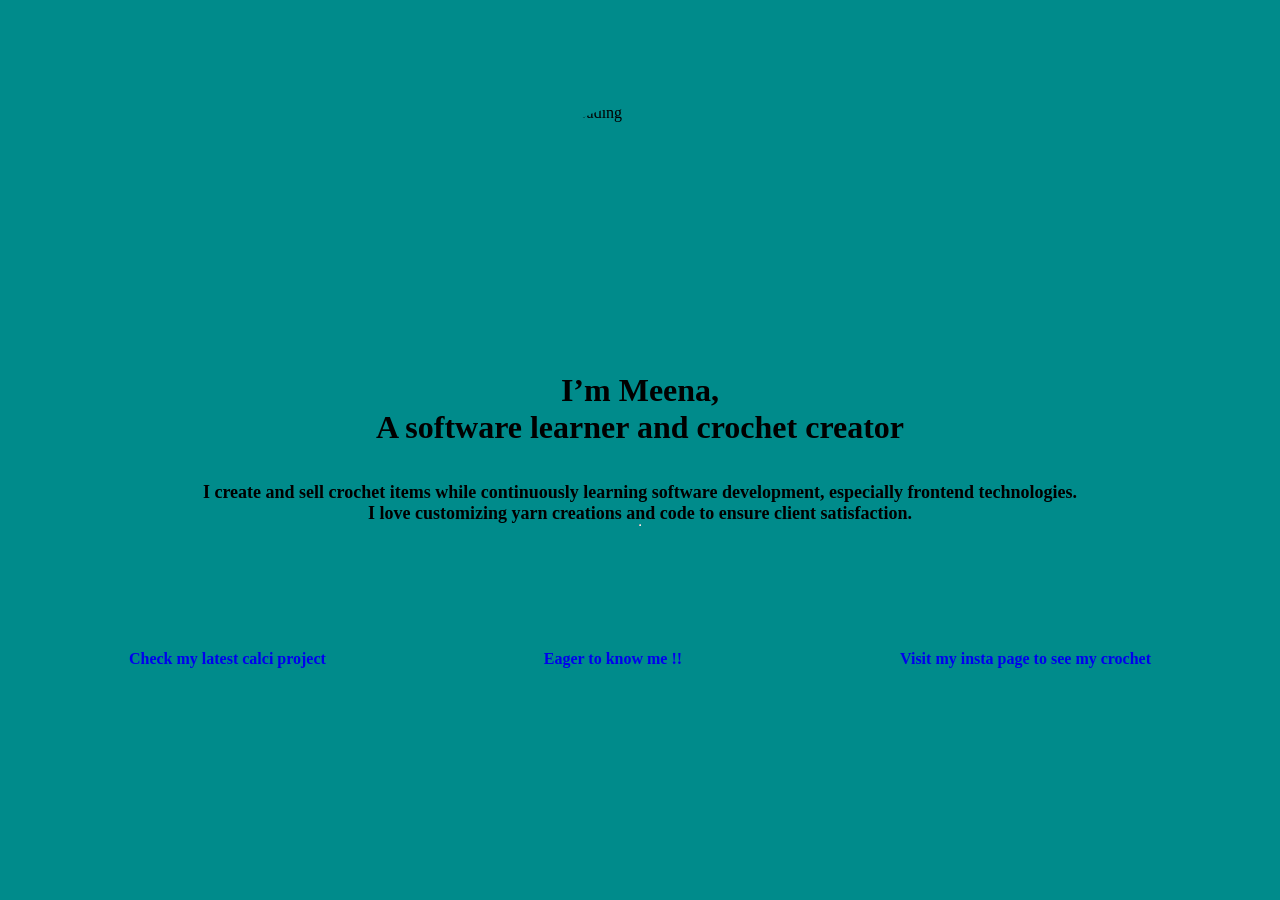
==== index.html @ c017ac61 "Move files to root for hosting" ====
<!DOCTYPE html>
<html lang="en">
<head>
    <meta charset="UTF-8">
    <meta name="viewport" content="width=device-width, initial-scale=1.0">
    <title>Portfolio</title>
    <link rel="stylesheet" href="style.css">
</head>
<body>
    <div class="intro_container">
        <img src="C:\Users\Meena\OneDrive\Desktop\portfolio\public\WhatsApp Image 2026-05-26 at 4.52.34 PM.jpeg" alt="image loading"><br>
        <h1 style="font-weight: bold; text-align: center;">I’m Meena,<br>A software learner and crochet creator</h1> <br><br><p>
I create and sell crochet items while continuously learning software development, especially frontend technologies.
<br>I love customizing yarn creations and code to ensure client satisfaction.</p>
<hr>
</div>
<div class="links_container">
    <div class="calci"><a href="C:\Users\Meena\OneDrive\Desktop\portfolio\public\calci.html" class="link">Check my latest calci project</a></div>
    <div class="about"><a href="C:\Users\Meena\OneDrive\Desktop\portfolio\public\about.html" class="link">Eager to know me !!</a></div>    
    <div class="crochet"><a href="https://www.instagram.com/meenas____touch/" class="link">Visit my insta page to see my crochet</a></div>
</div>

    
</body>
</html>
---- style.css ----
*{
    margin: 0px;
    padding:0px;
    box-sizing: border-box;
}

.intro_container{
    width: 100%;
    height:70vh;
    display:flex;
    justify-content: center;
    align-items: center;
    flex-direction: column;
    flex-wrap: wrap;
    background-color:darkcyan;
}

.intro_container img{
    width: 250px;
    height: 250px;
    border-radius: 50%;
}
.intro_container p{
    text-align: center;
    font-family: 'Times New Roman', Times, serif;
    font-size:large;
    font-weight:bold;
}
.links_container{
    padding: 20px;
    width: 100%;
    height:30vh;
    display: flex;
    justify-content: center;
    /* align-items: center; */
    flex-direction: row;
    background-color: darkcyan;
    justify-content: space-around;
}

.main_container{
  padding: 100px;
  display: flex;
  align-items: center;
  justify-content: center;
  justify-content:space-around;
  background-color: darkcyan;
}
.link{
    font-family: 'Times New Roman', Times, serif;
    font-weight:bolder;
    text-decoration: none;
}
.link:hover{
    color: blue;
}
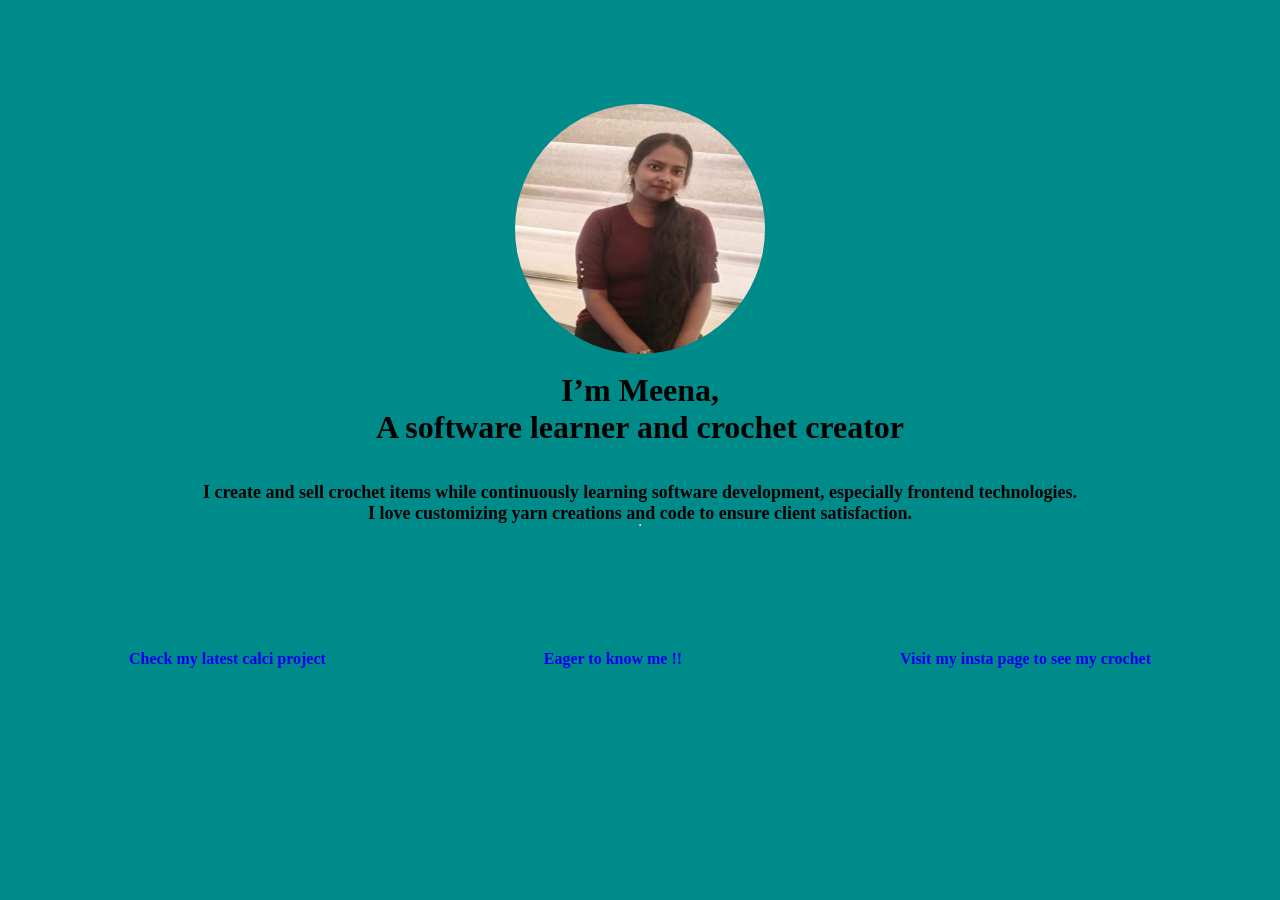
==== commit 000d1e34: "fixed links" ====
--- a/index.html
+++ b/index.html
@@ -9,15 +9,15 @@
 </head>
 <body>
     <div class="intro_container">
-        <img src="C:\Users\Meena\OneDrive\Desktop\portfolio\public\WhatsApp Image 2026-05-26 at 4.52.34 PM.jpeg" alt="image loading"><br>
+        <img src="\WhatsApp Image 2026-05-26 at 4.52.34 PM.jpeg" alt="image loading"><br>
         <h1 style="font-weight: bold; text-align: center;">I’m Meena,<br>A software learner and crochet creator</h1> <br><br><p>
 I create and sell crochet items while continuously learning software development, especially frontend technologies.
 <br>I love customizing yarn creations and code to ensure client satisfaction.</p>
 <hr>
 </div>
 <div class="links_container">
-    <div class="calci"><a href="C:\Users\Meena\OneDrive\Desktop\portfolio\public\calci.html" class="link">Check my latest calci project</a></div>
-    <div class="about"><a href="C:\Users\Meena\OneDrive\Desktop\portfolio\public\about.html" class="link">Eager to know me !!</a></div>    
+    <div class="calci"><a href="calci.html" class="link">Check my latest calci project</a></div>
+    <div class="about"><a href="about.html" class="link">Eager to know me !!</a></div>    
     <div class="crochet"><a href="https://www.instagram.com/meenas____touch/" class="link">Visit my insta page to see my crochet</a></div>
 </div>
 
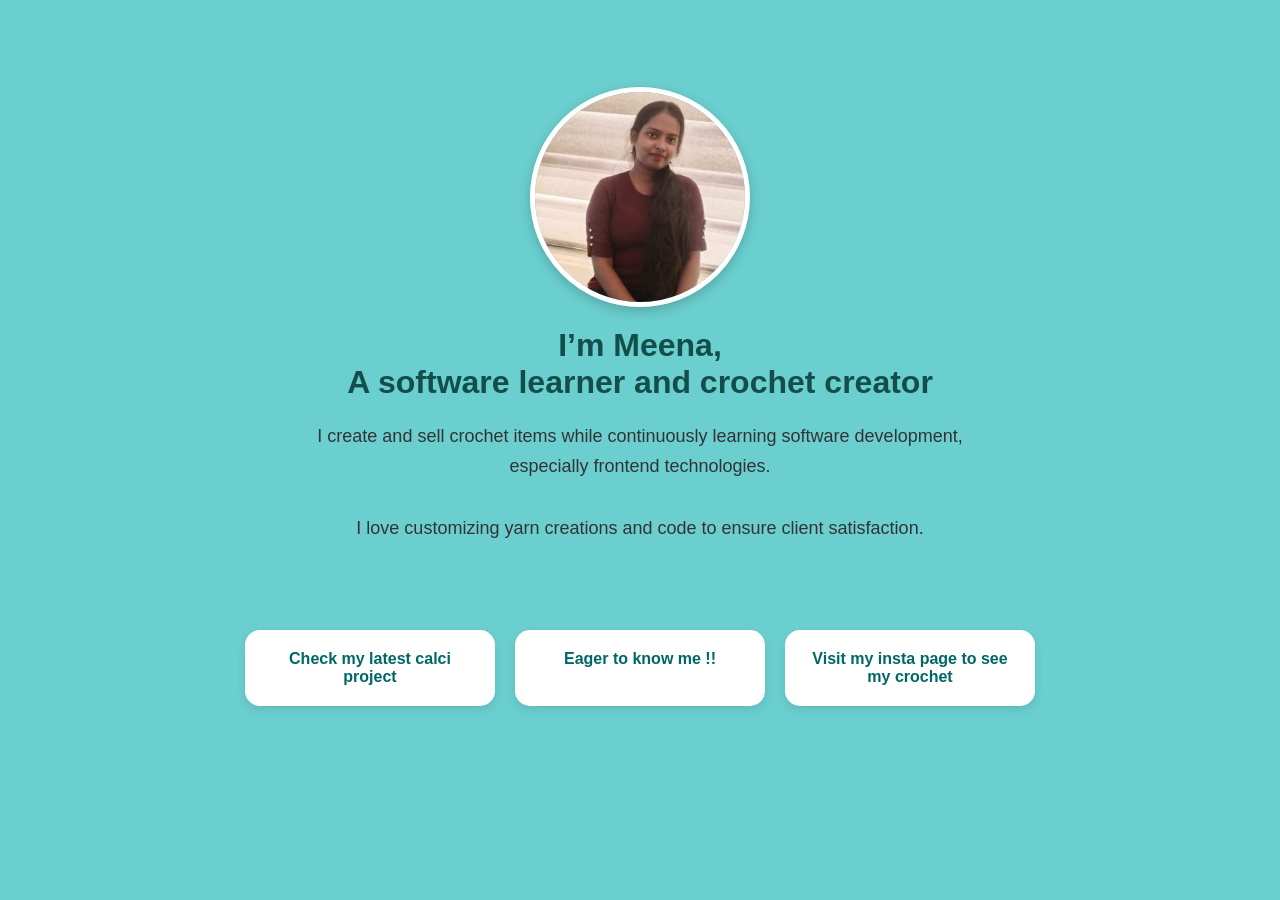
==== commit c5abbea5: "improved" ====
--- a/index.html
+++ b/index.html
@@ -1,4 +1,3 @@
-
 <!DOCTYPE html>
 <html lang="en">
 <head>
@@ -8,19 +7,46 @@
     <link rel="stylesheet" href="style.css">
 </head>
 <body>
+
     <div class="intro_container">
-        <img src="\WhatsApp Image 2026-05-26 at 4.52.34 PM.jpeg" alt="image loading"><br>
-        <h1 style="font-weight: bold; text-align: center;">I’m Meena,<br>A software learner and crochet creator</h1> <br><br><p>
-I create and sell crochet items while continuously learning software development, especially frontend technologies.
-<br>I love customizing yarn creations and code to ensure client satisfaction.</p>
-<hr>
-</div>
-<div class="links_container">
-    <div class="calci"><a href="calci.html" class="link">Check my latest calci project</a></div>
-    <div class="about"><a href="about.html" class="link">Eager to know me !!</a></div>    
-    <div class="crochet"><a href="https://www.instagram.com/meenas____touch/" class="link">Visit my insta page to see my crochet</a></div>
-</div>
 
-    
+        <img src="img1.jpeg" alt="image loading">
+
+        <h1>
+            I’m Meena,<br>
+            A software learner and crochet creator
+        </h1>
+
+        <p>
+            I create and sell crochet items while continuously learning software
+            development, especially frontend technologies.
+            <br><br>
+            I love customizing yarn creations and code to ensure client satisfaction.
+        </p>
+
+    </div>
+
+    <div class="links_container">
+
+        <div class="card">
+            <a href="calci.html" class="link">
+                Check my latest calci project
+            </a>
+        </div>
+
+        <div class="card">
+            <a href="about.html" class="link">
+                Eager to know me !!
+            </a>
+        </div>
+
+        <div class="card">
+            <a href="https://www.instagram.com/meenas____touch/" class="link">
+                Visit my insta page to see my crochet
+            </a>
+        </div>
+
+    </div>
+
 </body>
 </html>
--- a/style.css
+++ b/style.css
@@ -1,56 +1,99 @@
 *{
-    margin: 0px;
-    padding:0px;
-    box-sizing: border-box;
+    margin:0;
+    padding:0;
+    box-sizing:border-box;
 }
 
+body{
+    background-color:rgb(107, 207, 207);
+    font-family:Arial, sans-serif;
+}
+
+
 .intro_container{
-    width: 100%;
-    height:70vh;
+    width:100%;
+    min-height:70vh;
     display:flex;
-    justify-content: center;
-    align-items: center;
-    flex-direction: column;
-    flex-wrap: wrap;
-    background-color:darkcyan;
+    justify-content:center;
+    align-items:center;
+    flex-direction:column;
+    text-align:center;
+    padding:40px 20px;
 }
 
 .intro_container img{
-    width: 250px;
-    height: 250px;
-    border-radius: 50%;
-}
-.intro_container p{
-    text-align: center;
-    font-family: 'Times New Roman', Times, serif;
-    font-size:large;
-    font-weight:bold;
-}
-.links_container{
-    padding: 20px;
-    width: 100%;
-    height:30vh;
-    display: flex;
-    justify-content: center;
-    /* align-items: center; */
-    flex-direction: row;
-    background-color: darkcyan;
-    justify-content: space-around;
+    width:220px;
+    height:220px;
+    border-radius:50%;
+    object-fit:cover;
+    border:5px solid white;
+    box-shadow:0 4px 12px rgba(0,0,0,0.2);
+    margin-bottom:20px;
 }
 
-.main_container{
-  padding: 100px;
-  display: flex;
-  align-items: center;
-  justify-content: center;
-  justify-content:space-around;
-  background-color: darkcyan;
+.intro_container h1{
+    font-size:2rem;
+    margin-bottom:20px;
+    color:#134e4a;
 }
+
+.intro_container p{
+    max-width:700px;
+    font-size:18px;
+    line-height:1.7;
+    color:#333;
+}
+
+/* Links section */
+
+.links_container{
+    width:100%;
+    display:flex;
+    justify-content:center;
+    /* justify-content: space-around; */
+    gap:20px;
+    flex-wrap:wrap;
+    /* padding:30px; */
+}
+
+.card{
+    background:white;
+    padding:20px;
+    border-radius:15px;
+    width:250px;
+    text-align:center;
+    box-shadow:0 4px 10px rgba(0,0,0,0.1);
+    transition:0.3s;
+}
+
+.card:hover{
+     transform:translateY(-5px); /*push element up */
+}
+
 .link{
-    font-family: 'Times New Roman', Times, serif;
-    font-weight:bolder;
-    text-decoration: none;
+    text-decoration:none;
+    color:#006666;
+    font-weight:bold;
+    font-size:16px;
 }
+
 .link:hover{
-    color: blue;
+    color:#009999;
+}
+
+/* Mobile */
+
+@media(max-width:768px){
+
+    .intro_container h1{
+        font-size:1.6rem;
+    }
+
+    .intro_container p{
+        font-size:16px;
+    }
+
+    .card{
+        width:90%;
+    }
 }
